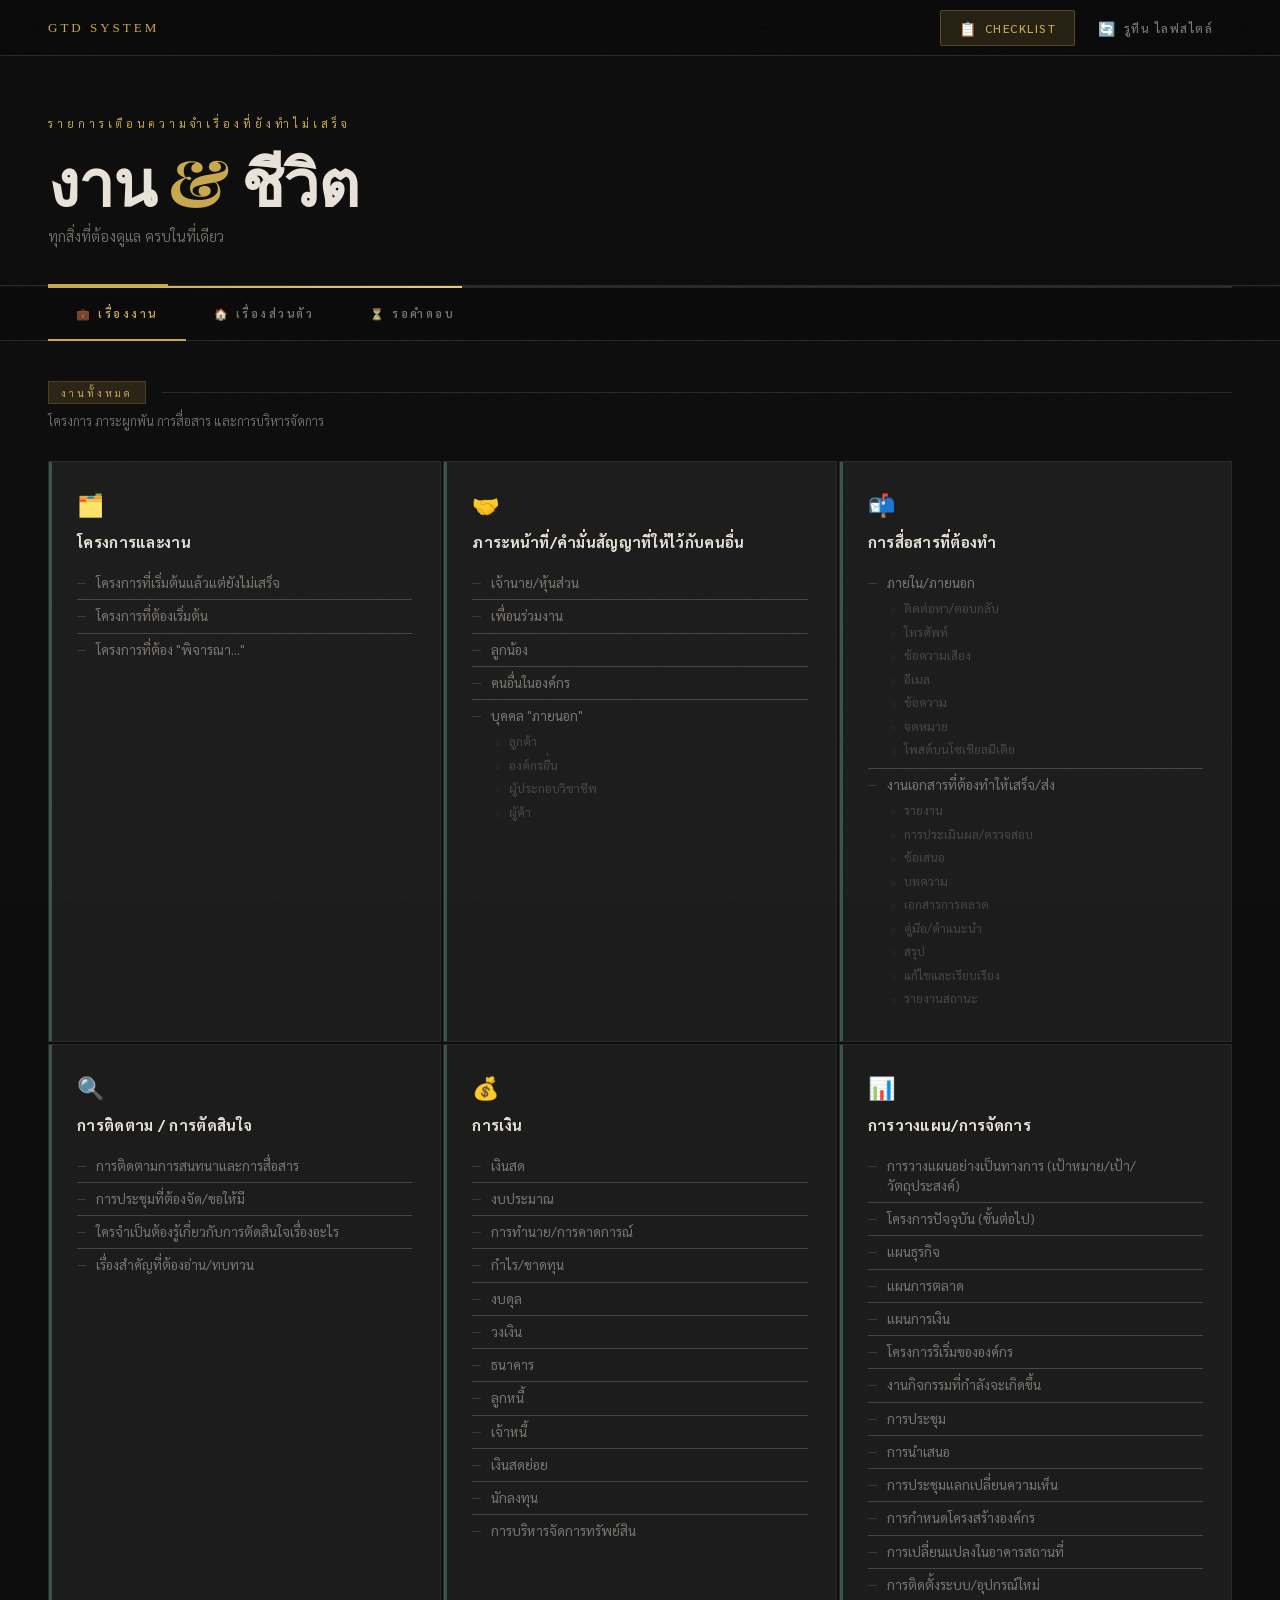
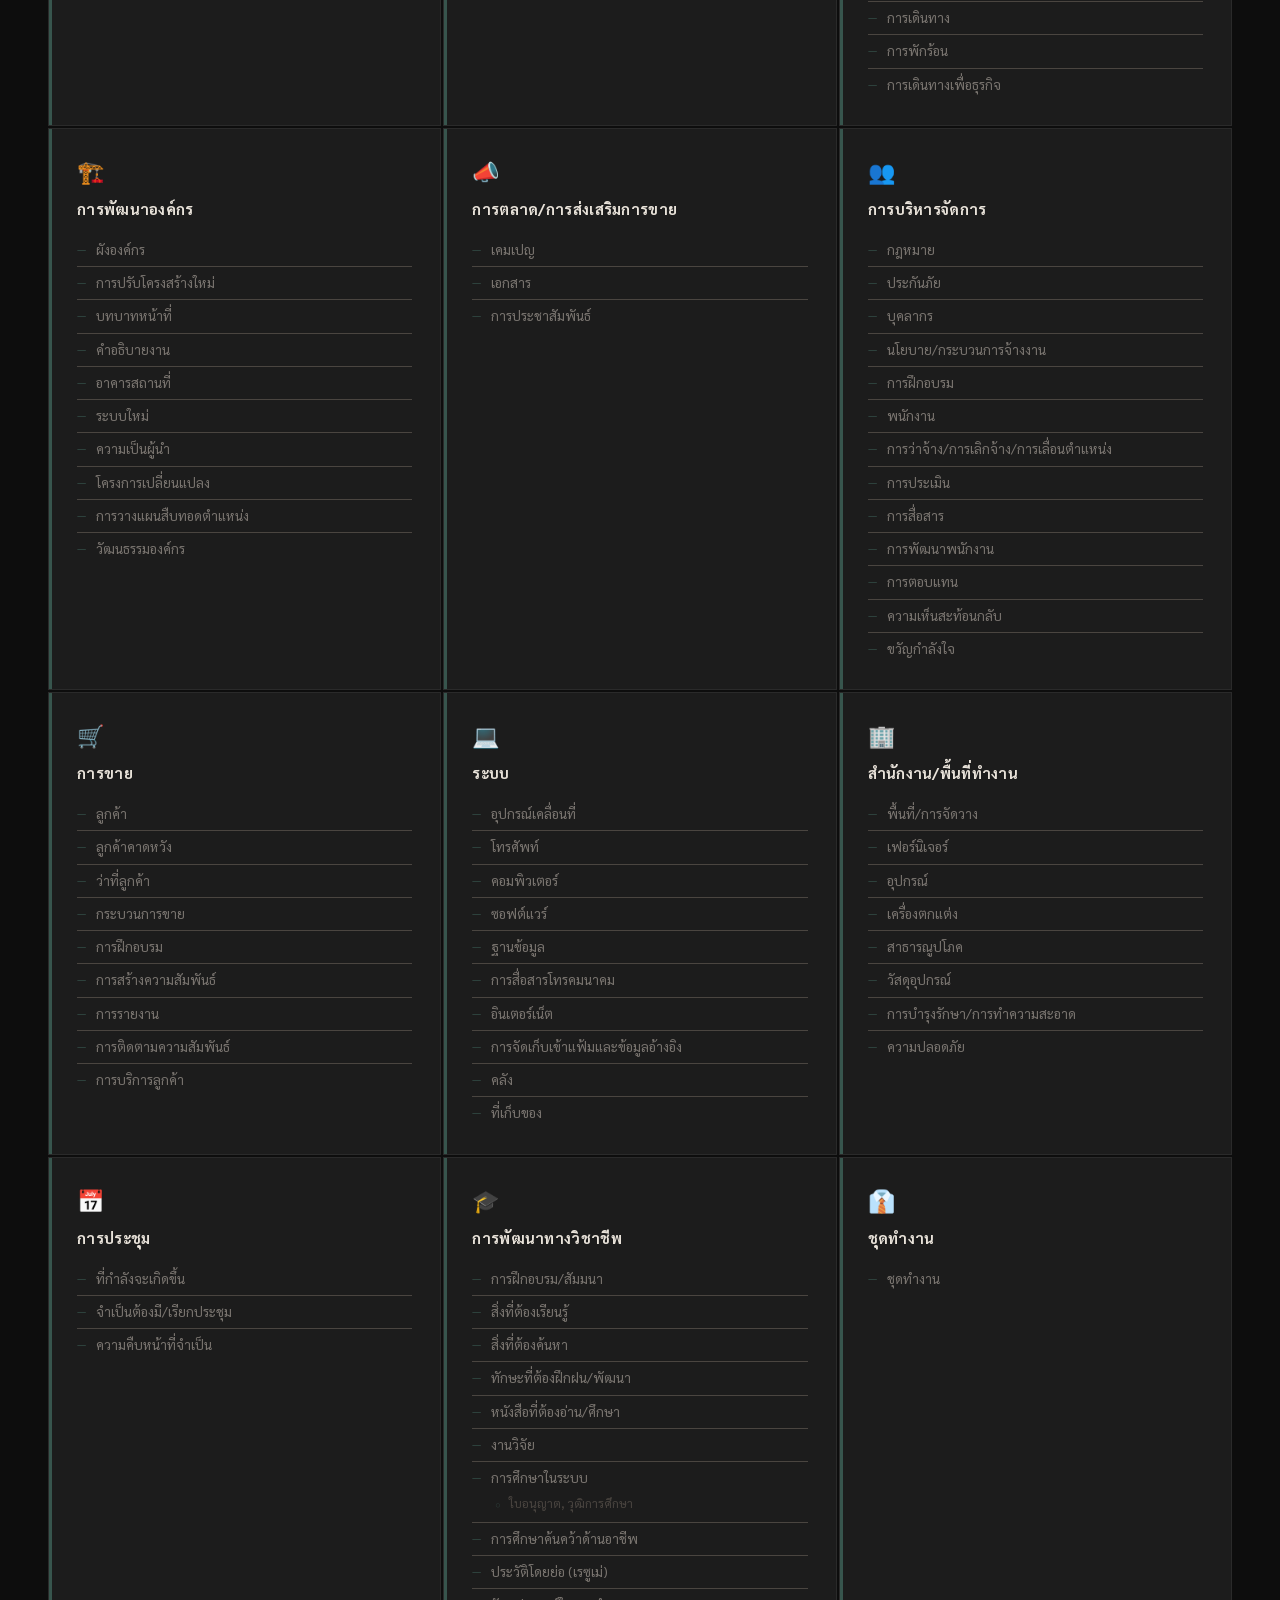
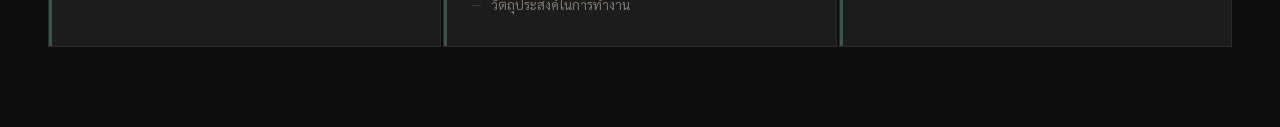
==== checklist.html @ 4be8e6c3 "Add files via upload" ====
<!DOCTYPE html>
<html lang="th">

<head>
  <meta charset="UTF-8">
  <meta name="viewport" content="width=device-width, initial-scale=1.0">
  <title>รายการตรวจสอบ — งาน & ชีวิต</title>
  <link
    href="https://fonts.googleapis.com/css2?family=Sarabun:wght@300;400;600;700&family=Playfair+Display:wght@700;900&display=swap"
    rel="stylesheet">
  <style>
    :root {
      --bg: #0d0d0d;
      --surface: #161616;
      --card: #1c1c1c;
      --border: #2a2a2a;
      --gold: #c9a84c;
      --gold-light: #e8c97e;
      --gold-dim: rgba(201, 168, 76, 0.15);
      --text: #e8e2d9;
      --text-muted: #7a7570;
      --text-sub: #4a4540;
      --accent-work: #4a7c6f;
      --accent-personal: #7c4a6a;
    }

    * {
      margin: 0;
      padding: 0;
      box-sizing: border-box;
    }

    body {
      background: var(--bg);
      color: var(--text);
      font-family: 'Sarabun', sans-serif;
      min-height: 100vh;
      overflow-x: hidden;
    }

    body::before {
      content: '';
      position: fixed;
      inset: 0;
      background-image: url("data:image/svg+xml,%3Csvg viewBox='0 0 256 256' xmlns='http://www.w3.org/2000/svg'%3E%3Cfilter id='noise'%3E%3CfeTurbulence type='fractalNoise' baseFrequency='0.9' numOctaves='4' stitchTiles='stitch'/%3E%3C/filter%3E%3Crect width='100%25' height='100%25' filter='url(%23noise)' opacity='0.04'/%3E%3C/svg%3E");
      pointer-events: none;
      z-index: 1000;
      opacity: 0.5;
    }

    /* ─── NAV ─── */
.site-nav{
  position:sticky;top:0;z-index:200;
  background:rgba(10,10,10,0.92);
  backdrop-filter:blur(24px);
  border-bottom:1px solid var(--border);
  display:flex;align-items:center;
  padding:0 48px;
  height:56px;
}
.nav-brand{
  font-family:'Cinzel',serif;
  font-size:13px;letter-spacing:3px;
  color:var(--gold);text-decoration:none;
  flex:1;
}
.nav-links{display:flex;gap:4px;}
.nav-link{
  display:flex;align-items:center;gap:7px;
  padding:8px 18px;
  font-size:12px;letter-spacing:1.5px;text-transform:uppercase;
  color:var(--text-muted);text-decoration:none;
  border:1px solid transparent;
  transition:all .2s;border-radius:2px;
  font-weight:500;
}
.nav-link:hover{color:var(--text);border-color:var(--border);}
.nav-link.active{
  color:var(--gold);
  border-color:rgba(201,168,76,0.3);
  background:var(--gold-dim);
}
.nav-link .icon{font-size:14px;}


    header {
      padding: 60px 48px 40px;
      border-bottom: 1px solid var(--border);
      position: relative;
    }

    header::after {
      content: '';
      position: absolute;
      bottom: -1px;
      left: 48px;
      width: 120px;
      height: 2px;
      background: var(--gold);
    }

    .header-eyebrow {
      font-size: 11px;
      letter-spacing: 4px;
      text-transform: uppercase;
      color: var(--gold);
      margin-bottom: 16px;
    }

    h1 {
      font-family: 'Playfair Display', serif;
      font-size: clamp(36px, 5vw, 64px);
      font-weight: 900;
      line-height: 1.05;
      color: var(--text);
      letter-spacing: -1px;
    }

    h1 span {
      color: var(--gold);
    }

    .header-sub {
      margin-top: 12px;
      font-size: 15px;
      color: var(--text-muted);
      font-weight: 300;
    }

    .tabs{
  display:flex;
  padding:0 48px;
  border-bottom:1px solid var(--border);
  background:rgba(10,10,10,0.8);
  backdrop-filter:blur(16px);
  position:sticky;top:56px;z-index:100;
}
.tab{
  padding:18px 28px;
  font-size:11px;letter-spacing:2.5px;text-transform:uppercase;
  font-weight:600;color:var(--text-muted);
  cursor:pointer;border-bottom:2px solid transparent;
  margin-bottom:-1px;transition:all .2s;white-space:nowrap;
  display:flex;align-items:center;gap:8px;
}
.tab:hover{color:var(--text);}
.tab.active{color:var(--gold);border-bottom-color:var(--gold);}

    main {
      padding: 40px 48px 80px;
      max-width: 1400px;
    }

    .section-panel {
      display: none;
    }

    .section-panel.active {
      display: block;
    }

    .grid {
      display: grid;
      grid-template-columns: repeat(auto-fill, minmax(300px, 1fr));
      gap: 2px;
      margin-top: 32px;
    }

    .cat-card {
      background: var(--card);
      padding: 28px 28px 24px;
      border: 1px solid var(--border);
      position: relative;
      overflow: hidden;
      transition: border-color 0.2s, transform 0.15s;
      cursor: default;
      animation: fadeUp 0.4s ease both;
    }

    .cat-card::before {
      content: '';
      position: absolute;
      top: 0;
      left: 0;
      width: 3px;
      height: 100%;
      background: var(--card-accent, var(--gold));
      opacity: 0.6;
    }

    .cat-card:hover {
      border-color: var(--card-accent, var(--gold));
      transform: translateY(-2px);
      z-index: 2;
    }

    .cat-icon {
      font-size: 22px;
      margin-bottom: 14px;
      display: block;
    }

    .cat-title {
      font-size: 15px;
      font-weight: 700;
      color: var(--text);
      margin-bottom: 16px;
      letter-spacing: 0.3px;
    }

    .cat-items {
      list-style: none;
    }

    .cat-items>li {
      padding: 6px 0;
      font-size: 13.5px;
      color: var(--text-muted);
      border-bottom: 1px solid var(--text-sub);
      display: flex;
      align-items: flex-start;
      gap: 10px;
      transition: color 0.2s;
      line-height: 1.5;
      flex-wrap: wrap;
    }

    .cat-items>li:last-child {
      border-bottom: none;
    }

    .cat-items>li>.item-marker {
      content: '—';
      color: var(--card-accent, var(--gold));
      opacity: 0.5;
      flex-shrink: 0;
      margin-top: 2px;
      font-size: 11px;
    }

    .cat-items>li:hover {
      color: var(--text);
    }

    /* sub-list (o level) */
    .sub-list {
      list-style: none;
      width: 100%;
      padding-left: 4px;
      margin-top: 4px;
    }

    .sub-list li {
      padding: 3px 0;
      font-size: 12.5px;
      color: var(--text-sub);
      display: flex;
      align-items: flex-start;
      gap: 8px;
      border-bottom: none;
      line-height: 1.4;
    }

    .sub-list li::before {
      content: '○';
      font-size: 9px;
      color: var(--card-accent, var(--gold));
      opacity: 0.4;
      flex-shrink: 0;
      margin-top: 3px;
    }

    .sub-list li:hover {
      color: var(--text-muted);
    }

    .item-text {
      flex: 1;
    }

    .section-heading {
      display: flex;
      align-items: center;
      gap: 16px;
      margin-bottom: 8px;
    }

    .section-tag {
      font-size: 10px;
      letter-spacing: 3px;
      text-transform: uppercase;
      color: var(--gold);
      background: var(--gold-dim);
      padding: 4px 12px;
      border: 1px solid rgba(201, 168, 76, 0.2);
    }

    .section-line {
      flex: 1;
      height: 1px;
      background: var(--border);
    }

    .section-desc {
      font-size: 13px;
      color: var(--text-muted);
      margin-bottom: 4px;
      font-weight: 300;
    }

    .work .cat-card {
      --card-accent: var(--accent-work);
    }

    .personal .cat-card {
      --card-accent: var(--accent-personal);
    }

    .progress-bar {
      height: 2px;
      background: var(--border);
      margin: 0 48px;
    }

    .progress-fill {
      height: 100%;
      background: linear-gradient(90deg, var(--gold), var(--gold-light));
      width: 35%;
    }

    @keyframes fadeUp {
      from {
        opacity: 0;
        transform: translateY(16px);
      }

      to {
        opacity: 1;
        transform: translateY(0);
      }
    }

    .grid .cat-card:nth-child(1) {
      animation-delay: .02s
    }

    .grid .cat-card:nth-child(2) {
      animation-delay: .06s
    }

    .grid .cat-card:nth-child(3) {
      animation-delay: .10s
    }

    .grid .cat-card:nth-child(4) {
      animation-delay: .14s
    }

    .grid .cat-card:nth-child(5) {
      animation-delay: .18s
    }

    .grid .cat-card:nth-child(6) {
      animation-delay: .22s
    }

    .grid .cat-card:nth-child(7) {
      animation-delay: .26s
    }

    .grid .cat-card:nth-child(8) {
      animation-delay: .30s
    }

    .grid .cat-card:nth-child(9) {
      animation-delay: .34s
    }

    .grid .cat-card:nth-child(10) {
      animation-delay: .38s
    }

    .grid .cat-card:nth-child(11) {
      animation-delay: .42s
    }

    .grid .cat-card:nth-child(12) {
      animation-delay: .46s
    }

    .grid .cat-card:nth-child(13) {
      animation-delay: .50s
    }

    .grid .cat-card:nth-child(14) {
      animation-delay: .54s
    }

    .grid .cat-card:nth-child(15) {
      animation-delay: .58s
    }

    .grid .cat-card:nth-child(16) {
      animation-delay: .62s
    }

    .grid .cat-card:nth-child(17) {
      animation-delay: .66s
    }

    .grid .cat-card:nth-child(18) {
      animation-delay: .70s
    }

    @media (max-width: 640px) {

      header,
      main,
      .tabs {
        padding-left: 20px;
        padding-right: 20px;
      }

      .grid {
        grid-template-columns: 1fr;
      }

      header {
        padding-top: 36px;
      }

      .tab {
        padding: 16px 12px;
        font-size: 11px;
      }

      .progress-bar {
        margin: 0 20px;
      }
    }
  </style>
</head>

<body>

  <nav class="site-nav">
    <a class="nav-brand" href="checklist.html">GTD SYSTEM</a>
    <div class="nav-links">
      <a class="nav-link active" href="checklist.html">
        <span class="icon">📋</span>
        <span>Checklist</span>
      </a>
      <a class="nav-link" href="routine.html">
        <span class="icon">🔄</span>
        <span>รูทีน ไลฟสไตล์</span>
      </a>
    </div>
  </nav>

  <header>
    <div class="header-eyebrow">รายการเตือนความจำเรื่องที่ยังทำไม่เสร็จ</div>
    <h1>งาน <span>&</span> ชีวิต</h1>
    <p class="header-sub">ทุกสิ่งที่ต้องดูแล ครบในที่เดียว</p>
  </header>

  <div class="progress-bar">
    <div class="progress-fill"></div>
  </div>

  <nav class="tabs">
    <div class="tab active" onclick="switchTab('work', this)">💼 เรื่องงาน</div>
    <div class="tab" onclick="switchTab('personal', this)">🏠 เรื่องส่วนตัว</div>
    <div class="tab" onclick="switchTab('waiting', this)">⏳ รอคำตอบ</div>
  </nav>

  <main>

    <!-- ===== WORK ===== -->
    <div id="work" class="section-panel active work">
      <div class="section-heading">
        <span class="section-tag">งานทั้งหมด</span>
        <div class="section-line"></div>
      </div>
      <p class="section-desc">โครงการ ภาระผูกพัน การสื่อสาร และการบริหารจัดการ</p>

      <div class="grid">

        <div class="cat-card">
          <span class="cat-icon">🗂️</span>
          <div class="cat-title">โครงการและงาน</div>
          <ul class="cat-items">
            <li><span class="item-marker">—</span><span class="item-text">โครงการที่เริ่มต้นแล้วแต่ยังไม่เสร็จ</span>
            </li>
            <li><span class="item-marker">—</span><span class="item-text">โครงการที่ต้องเริ่มต้น</span></li>
            <li><span class="item-marker">—</span><span class="item-text">โครงการที่ต้อง "พิจารณา..."</span></li>
          </ul>
        </div>

        <div class="cat-card">
          <span class="cat-icon">🤝</span>
          <div class="cat-title">ภาระหน้าที่/คำมั่นสัญญาที่ให้ไว้กับคนอื่น</div>
          <ul class="cat-items">
            <li><span class="item-marker">—</span><span class="item-text">เจ้านาย/หุ้นส่วน</span></li>
            <li><span class="item-marker">—</span><span class="item-text">เพื่อนร่วมงาน</span></li>
            <li><span class="item-marker">—</span><span class="item-text">ลูกน้อง</span></li>
            <li><span class="item-marker">—</span><span class="item-text">คนอื่นในองค์กร</span></li>
            <li>
              <span class="item-marker">—</span>
              <span class="item-text">
                บุคคล "ภายนอก"
                <ul class="sub-list">
                  <li>ลูกค้า</li>
                  <li>องค์กรอื่น</li>
                  <li>ผู้ประกอบวิชาชีพ</li>
                  <li>ผู้ค้า</li>
                </ul>
              </span>
            </li>
          </ul>
        </div>

        <div class="cat-card">
          <span class="cat-icon">📬</span>
          <div class="cat-title">การสื่อสารที่ต้องทำ</div>
          <ul class="cat-items">
            <li>
              <span class="item-marker">—</span>
              <span class="item-text">
                ภายใน/ภายนอก
                <ul class="sub-list">
                  <li>ติดต่อหา/ตอบกลับ</li>
                  <li>โทรศัพท์</li>
                  <li>ข้อความเสียง</li>
                  <li>อีเมล</li>
                  <li>ข้อความ</li>
                  <li>จดหมาย</li>
                  <li>โพสต์บนโซเชียลมีเดีย</li>
                </ul>
              </span>
            </li>
            <li>
              <span class="item-marker">—</span>
              <span class="item-text">
                งานเอกสารที่ต้องทำให้เสร็จ/ส่ง
                <ul class="sub-list">
                  <li>รายงาน</li>
                  <li>การประเมินผล/ตรวจสอบ</li>
                  <li>ข้อเสนอ</li>
                  <li>บทความ</li>
                  <li>เอกสารการตลาด</li>
                  <li>คู่มือ/คำแนะนำ</li>
                  <li>สรุป</li>
                  <li>แก้ไขและเรียบเรียง</li>
                  <li>รายงานสถานะ</li>
                </ul>
              </span>
            </li>
          </ul>
        </div>

        <div class="cat-card">
          <span class="cat-icon">🔍</span>
          <div class="cat-title">การติดตาม / การตัดสินใจ</div>
          <ul class="cat-items">
            <li><span class="item-marker">—</span><span class="item-text">การติดตามการสนทนาและการสื่อสาร</span></li>
            <li><span class="item-marker">—</span><span class="item-text">การประชุมที่ต้องจัด/ขอให้มี</span></li>
            <li><span class="item-marker">—</span><span
                class="item-text">ใครจำเป็นต้องรู้เกี่ยวกับการตัดสินใจเรื่องอะไร</span></li>
            <li><span class="item-marker">—</span><span class="item-text">เรื่องสำคัญที่ต้องอ่าน/ทบทวน</span></li>
          </ul>
        </div>

        <div class="cat-card">
          <span class="cat-icon">💰</span>
          <div class="cat-title">การเงิน</div>
          <ul class="cat-items">
            <li><span class="item-marker">—</span><span class="item-text">เงินสด</span></li>
            <li><span class="item-marker">—</span><span class="item-text">งบประมาณ</span></li>
            <li><span class="item-marker">—</span><span class="item-text">การทำนาย/การคาดการณ์</span></li>
            <li><span class="item-marker">—</span><span class="item-text">กำไร/ขาดทุน</span></li>
            <li><span class="item-marker">—</span><span class="item-text">งบดุล</span></li>
            <li><span class="item-marker">—</span><span class="item-text">วงเงิน</span></li>
            <li><span class="item-marker">—</span><span class="item-text">ธนาคาร</span></li>
            <li><span class="item-marker">—</span><span class="item-text">ลูกหนี้</span></li>
            <li><span class="item-marker">—</span><span class="item-text">เจ้าหนี้</span></li>
            <li><span class="item-marker">—</span><span class="item-text">เงินสดย่อย</span></li>
            <li><span class="item-marker">—</span><span class="item-text">นักลงทุน</span></li>
            <li><span class="item-marker">—</span><span class="item-text">การบริหารจัดการทรัพย์สิน</span></li>
          </ul>
        </div>

        <div class="cat-card">
          <span class="cat-icon">📊</span>
          <div class="cat-title">การวางแผน/การจัดการ</div>
          <ul class="cat-items">
            <li><span class="item-marker">—</span><span class="item-text">การวางแผนอย่างเป็นทางการ
                (เป้าหมาย/เป้า/วัตถุประสงค์)</span></li>
            <li><span class="item-marker">—</span><span class="item-text">โครงการปัจจุบัน (ขั้นต่อไป)</span></li>
            <li><span class="item-marker">—</span><span class="item-text">แผนธุรกิจ</span></li>
            <li><span class="item-marker">—</span><span class="item-text">แผนการตลาด</span></li>
            <li><span class="item-marker">—</span><span class="item-text">แผนการเงิน</span></li>
            <li><span class="item-marker">—</span><span class="item-text">โครงการริเริ่มขององค์กร</span></li>
            <li><span class="item-marker">—</span><span class="item-text">งานกิจกรรมที่กำลังจะเกิดขึ้น</span></li>
            <li><span class="item-marker">—</span><span class="item-text">การประชุม</span></li>
            <li><span class="item-marker">—</span><span class="item-text">การนำเสนอ</span></li>
            <li><span class="item-marker">—</span><span class="item-text">การประชุมแลกเปลี่ยนความเห็น</span></li>
            <li><span class="item-marker">—</span><span class="item-text">การกำหนดโครงสร้างองค์กร</span></li>
            <li><span class="item-marker">—</span><span class="item-text">การเปลี่ยนแปลงในอาคารสถานที่</span></li>
            <li><span class="item-marker">—</span><span class="item-text">การติดตั้งระบบ/อุปกรณ์ใหม่</span></li>
            <li><span class="item-marker">—</span><span class="item-text">การเดินทาง</span></li>
            <li><span class="item-marker">—</span><span class="item-text">การพักร้อน</span></li>
            <li><span class="item-marker">—</span><span class="item-text">การเดินทางเพื่อธุรกิจ</span></li>
          </ul>
        </div>

        <div class="cat-card">
          <span class="cat-icon">🏗️</span>
          <div class="cat-title">การพัฒนาองค์กร</div>
          <ul class="cat-items">
            <li><span class="item-marker">—</span><span class="item-text">ผังองค์กร</span></li>
            <li><span class="item-marker">—</span><span class="item-text">การปรับโครงสร้างใหม่</span></li>
            <li><span class="item-marker">—</span><span class="item-text">บทบาทหน้าที่</span></li>
            <li><span class="item-marker">—</span><span class="item-text">คำอธิบายงาน</span></li>
            <li><span class="item-marker">—</span><span class="item-text">อาคารสถานที่</span></li>
            <li><span class="item-marker">—</span><span class="item-text">ระบบใหม่</span></li>
            <li><span class="item-marker">—</span><span class="item-text">ความเป็นผู้นำ</span></li>
            <li><span class="item-marker">—</span><span class="item-text">โครงการเปลี่ยนแปลง</span></li>
            <li><span class="item-marker">—</span><span class="item-text">การวางแผนสืบทอดตำแหน่ง</span></li>
            <li><span class="item-marker">—</span><span class="item-text">วัฒนธรรมองค์กร</span></li>
          </ul>
        </div>

        <div class="cat-card">
          <span class="cat-icon">📣</span>
          <div class="cat-title">การตลาด/การส่งเสริมการขาย</div>
          <ul class="cat-items">
            <li><span class="item-marker">—</span><span class="item-text">เคมเปญ</span></li>
            <li><span class="item-marker">—</span><span class="item-text">เอกสาร</span></li>
            <li><span class="item-marker">—</span><span class="item-text">การประชาสัมพันธ์</span></li>
          </ul>
        </div>

        <div class="cat-card">
          <span class="cat-icon">👥</span>
          <div class="cat-title">การบริหารจัดการ</div>
          <ul class="cat-items">
            <li><span class="item-marker">—</span><span class="item-text">กฎหมาย</span></li>
            <li><span class="item-marker">—</span><span class="item-text">ประกันภัย</span></li>
            <li><span class="item-marker">—</span><span class="item-text">บุคลากร</span></li>
            <li><span class="item-marker">—</span><span class="item-text">นโยบาย/กระบวนการจ้างงาน</span></li>
            <li><span class="item-marker">—</span><span class="item-text">การฝึกอบรม</span></li>
            <li><span class="item-marker">—</span><span class="item-text">พนักงาน</span></li>
            <li><span class="item-marker">—</span><span class="item-text">การว่าจ้าง/การเลิกจ้าง/การเลื่อนตำแหน่ง</span>
            </li>
            <li><span class="item-marker">—</span><span class="item-text">การประเมิน</span></li>
            <li><span class="item-marker">—</span><span class="item-text">การสื่อสาร</span></li>
            <li><span class="item-marker">—</span><span class="item-text">การพัฒนาพนักงาน</span></li>
            <li><span class="item-marker">—</span><span class="item-text">การตอบแทน</span></li>
            <li><span class="item-marker">—</span><span class="item-text">ความเห็นสะท้อนกลับ</span></li>
            <li><span class="item-marker">—</span><span class="item-text">ขวัญกำลังใจ</span></li>
          </ul>
        </div>

        <div class="cat-card">
          <span class="cat-icon">🛒</span>
          <div class="cat-title">การขาย</div>
          <ul class="cat-items">
            <li><span class="item-marker">—</span><span class="item-text">ลูกค้า</span></li>
            <li><span class="item-marker">—</span><span class="item-text">ลูกค้าคาดหวัง</span></li>
            <li><span class="item-marker">—</span><span class="item-text">ว่าที่ลูกค้า</span></li>
            <li><span class="item-marker">—</span><span class="item-text">กระบวนการขาย</span></li>
            <li><span class="item-marker">—</span><span class="item-text">การฝึกอบรม</span></li>
            <li><span class="item-marker">—</span><span class="item-text">การสร้างความสัมพันธ์</span></li>
            <li><span class="item-marker">—</span><span class="item-text">การรายงาน</span></li>
            <li><span class="item-marker">—</span><span class="item-text">การติดตามความสัมพันธ์</span></li>
            <li><span class="item-marker">—</span><span class="item-text">การบริการลูกค้า</span></li>
          </ul>
        </div>

        <div class="cat-card">
          <span class="cat-icon">💻</span>
          <div class="cat-title">ระบบ</div>
          <ul class="cat-items">
            <li><span class="item-marker">—</span><span class="item-text">อุปกรณ์เคลื่อนที่</span></li>
            <li><span class="item-marker">—</span><span class="item-text">โทรศัพท์</span></li>
            <li><span class="item-marker">—</span><span class="item-text">คอมพิวเตอร์</span></li>
            <li><span class="item-marker">—</span><span class="item-text">ซอฟต์แวร์</span></li>
            <li><span class="item-marker">—</span><span class="item-text">ฐานข้อมูล</span></li>
            <li><span class="item-marker">—</span><span class="item-text">การสื่อสารโทรคมนาคม</span></li>
            <li><span class="item-marker">—</span><span class="item-text">อินเตอร์เน็ต</span></li>
            <li><span class="item-marker">—</span><span class="item-text">การจัดเก็บเข้าแฟ้มและข้อมูลอ้างอิง</span></li>
            <li><span class="item-marker">—</span><span class="item-text">คลัง</span></li>
            <li><span class="item-marker">—</span><span class="item-text">ที่เก็บของ</span></li>
          </ul>
        </div>

        <div class="cat-card">
          <span class="cat-icon">🏢</span>
          <div class="cat-title">สำนักงาน/พื้นที่ทำงาน</div>
          <ul class="cat-items">
            <li><span class="item-marker">—</span><span class="item-text">พื้นที่/การจัดวาง</span></li>
            <li><span class="item-marker">—</span><span class="item-text">เฟอร์นิเจอร์</span></li>
            <li><span class="item-marker">—</span><span class="item-text">อุปกรณ์</span></li>
            <li><span class="item-marker">—</span><span class="item-text">เครื่องตกแต่ง</span></li>
            <li><span class="item-marker">—</span><span class="item-text">สาธารณูปโภค</span></li>
            <li><span class="item-marker">—</span><span class="item-text">วัสดุอุปกรณ์</span></li>
            <li><span class="item-marker">—</span><span class="item-text">การบำรุงรักษา/การทำความสะอาด</span></li>
            <li><span class="item-marker">—</span><span class="item-text">ความปลอดภัย</span></li>
          </ul>
        </div>

        <div class="cat-card">
          <span class="cat-icon">📅</span>
          <div class="cat-title">การประชุม</div>
          <ul class="cat-items">
            <li><span class="item-marker">—</span><span class="item-text">ที่กำลังจะเกิดขึ้น</span></li>
            <li><span class="item-marker">—</span><span class="item-text">จำเป็นต้องมี/เรียกประชุม</span></li>
            <li><span class="item-marker">—</span><span class="item-text">ความคืบหน้าที่จำเป็น</span></li>
          </ul>
        </div>

        <div class="cat-card">
          <span class="cat-icon">🎓</span>
          <div class="cat-title">การพัฒนาทางวิชาชีพ</div>
          <ul class="cat-items">
            <li><span class="item-marker">—</span><span class="item-text">การฝึกอบรม/สัมมนา</span></li>
            <li><span class="item-marker">—</span><span class="item-text">สิ่งที่ต้องเรียนรู้</span></li>
            <li><span class="item-marker">—</span><span class="item-text">สิ่งที่ต้องค้นหา</span></li>
            <li><span class="item-marker">—</span><span class="item-text">ทักษะที่ต้องฝึกฝน/พัฒนา</span></li>
            <li><span class="item-marker">—</span><span class="item-text">หนังสือที่ต้องอ่าน/ศึกษา</span></li>
            <li><span class="item-marker">—</span><span class="item-text">งานวิจัย</span></li>
            <li>
              <span class="item-marker">—</span>
              <span class="item-text">
                การศึกษาในระบบ
                <ul class="sub-list">
                  <li>ใบอนุญาต, วุฒิการศึกษา</li>
                </ul>
              </span>
            </li>
            <li><span class="item-marker">—</span><span class="item-text">การศึกษาค้นคว้าด้านอาชีพ</span></li>
            <li><span class="item-marker">—</span><span class="item-text">ประวัติโดยย่อ (เรซูเม่)</span></li>
            <li><span class="item-marker">—</span><span class="item-text">วัตถุประสงค์ในการทำงาน</span></li>
          </ul>
        </div>

        <div class="cat-card">
          <span class="cat-icon">👔</span>
          <div class="cat-title">ชุดทำงาน</div>
          <ul class="cat-items">
            <li><span class="item-marker">—</span><span class="item-text">ชุดทำงาน</span></li>
          </ul>
        </div>

      </div>
    </div>

    <!-- ===== PERSONAL ===== -->
    <div id="personal" class="section-panel personal">
      <div class="section-heading">
        <span class="section-tag"
          style="color: var(--accent-personal); background: rgba(124,74,106,0.15); border-color: rgba(124,74,106,0.2);">ชีวิตส่วนตัว</span>
        <div class="section-line"></div>
      </div>
      <p class="section-desc">โครงการส่วนตัว ครอบครัว และภาระผูกพันในชีวิต</p>

      <div class="grid">

        <div class="cat-card">
          <span class="cat-icon">🏠</span>
          <div class="cat-title">โครงการส่วนตัว</div>
          <ul class="cat-items">
            <li><span class="item-marker">—</span><span class="item-text">โครงการที่เริ่มแล้วแต่ยังไม่เสร็จ</span></li>
            <li><span class="item-marker">—</span><span class="item-text">โครงการที่ต้องเริ่ม</span></li>
          </ul>
        </div>

        <div class="cat-card">
          <span class="cat-icon">🌍</span>
          <div class="cat-title">โครงการขององค์กรอื่น</div>
          <ul class="cat-items">
            <li><span class="item-marker">—</span><span class="item-text">การบริการ</span></li>
            <li><span class="item-marker">—</span><span class="item-text">ชุมชน</span></li>
            <li><span class="item-marker">—</span><span class="item-text">อาสาสมัคร</span></li>
            <li><span class="item-marker">—</span><span class="item-text">องค์กรทางจิตวิญญาณ</span></li>
          </ul>
        </div>

        <div class="cat-card">
          <span class="cat-icon">💑</span>
          <div class="cat-title">ภาระหน้าที่/คำมั่นสัญญาที่ให้ไว้กับคนอื่น</div>
          <ul class="cat-items">
            <li><span class="item-marker">—</span><span class="item-text">คู่รัก/คู่สมรส</span></li>
            <li><span class="item-marker">—</span><span class="item-text">ลูก</span></li>
            <li><span class="item-marker">—</span><span class="item-text">พ่อแม่</span></li>
            <li><span class="item-marker">—</span><span class="item-text">ครอบครัว</span></li>
            <li><span class="item-marker">—</span><span class="item-text">เพื่อน</span></li>
            <li><span class="item-marker">—</span><span class="item-text">ผู้ประกอบวิชาชีพ</span></li>
            <li><span class="item-marker">—</span><span class="item-text">ของที่ต้องคืน</span></li>
            <li><span class="item-marker">—</span><span class="item-text">หนี้สิน</span></li>
          </ul>
        </div>

        <div class="cat-card">
          <span class="cat-icon">📬</span>
          <div class="cat-title">การสื่อสารที่ต้องทำ/ได้รับ</div>
          <ul class="cat-items">
            <li><span class="item-marker">—</span><span class="item-text">โทรศัพท์</span></li>
            <li><span class="item-marker">—</span><span class="item-text">อีเมล</span></li>
            <li><span class="item-marker">—</span><span class="item-text">การ์ดและจดหมาย</span></li>
            <li><span class="item-marker">—</span><span class="item-text">คำขอบคุณ</span></li>
            <li><span class="item-marker">—</span><span class="item-text">ข้อความ</span></li>
            <li><span class="item-marker">—</span><span class="item-text">โพสต์ทางโซเชียลมีเดีย</span></li>
          </ul>
        </div>

        <div class="cat-card">
          <span class="cat-icon">🎉</span>
          <div class="cat-title">วันสำคัญที่กำลังจะมาถึง</div>
          <ul class="cat-items">
            <li><span class="item-marker">—</span><span class="item-text">วันเกิด</span></li>
            <li><span class="item-marker">—</span><span class="item-text">วันครบรอบ</span></li>
            <li><span class="item-marker">—</span><span class="item-text">วันแต่งงาน</span></li>
            <li><span class="item-marker">—</span><span class="item-text">วันจบการศึกษา</span></li>
            <li><span class="item-marker">—</span><span class="item-text">งานเลี้ยงรับรอง</span></li>
            <li><span class="item-marker">—</span><span class="item-text">กิจกรรมนอกสถานที่</span></li>
            <li><span class="item-marker">—</span><span class="item-text">วันหยุดเทศกาล</span></li>
            <li><span class="item-marker">—</span><span class="item-text">วันหยุดพักร้อน</span></li>
            <li><span class="item-marker">—</span><span class="item-text">การเดินทาง</span></li>
            <li><span class="item-marker">—</span><span class="item-text">มื้อค่ำ</span></li>
            <li><span class="item-marker">—</span><span class="item-text">งานเลี้ยงสังสรรค์</span></li>
            <li><span class="item-marker">—</span><span class="item-text">วันสำคัญทางวัฒนธรรม</span></li>
            <li><span class="item-marker">—</span><span class="item-text">วันแข่งกีฬา</span></li>
          </ul>
        </div>

        <div class="cat-card">
          <span class="cat-icon">🖥️</span>
          <div class="cat-title">การบริหารจัดการ</div>
          <ul class="cat-items">
            <li><span class="item-marker">—</span><span class="item-text">วัสดุอุปกรณ์สำหรับการทำงานที่บ้าน</span></li>
            <li><span class="item-marker">—</span><span class="item-text">อุปกรณ์เครื่องใช้</span></li>
            <li><span class="item-marker">—</span><span class="item-text">โทรศัพท์</span></li>
            <li><span class="item-marker">—</span><span class="item-text">อุปกรณ์เคลื่อนที่</span></li>
            <li><span class="item-marker">—</span><span class="item-text">เสียง/วิดีโอ</span></li>
            <li><span class="item-marker">—</span><span class="item-text">ข้อความเสียง</span></li>
            <li><span class="item-marker">—</span><span class="item-text">คอมพิวเตอร์</span></li>
            <li><span class="item-marker">—</span><span class="item-text">ซอฟต์แวร์</span></li>
            <li><span class="item-marker">—</span><span class="item-text">อินเทอร์เน็ต</span></li>
            <li><span class="item-marker">—</span><span class="item-text">การจัดเก็บเข้าแฟ้มและบันทึก</span></li>
            <li><span class="item-marker">—</span><span class="item-text">การจัดเก็บ/สำรองข้อมูล</span></li>
          </ul>
        </div>

        <div class="cat-card">
          <span class="cat-icon">🎯</span>
          <div class="cat-title">กิจกรรมยามว่าง</div>
          <ul class="cat-items">
            <li><span class="item-marker">—</span><span class="item-text">หนังสือ</span></li>
            <li><span class="item-marker">—</span><span class="item-text">เพลง</span></li>
            <li><span class="item-marker">—</span><span class="item-text">วิดีโอ</span></li>
            <li><span class="item-marker">—</span><span class="item-text">การเดินทาง</span></li>
            <li><span class="item-marker">—</span><span class="item-text">ที่ที่อยากไป</span></li>
            <li><span class="item-marker">—</span><span class="item-text">คนที่อยากไปเยี่ยม</span></li>
            <li><span class="item-marker">—</span><span class="item-text">การเข้าเว็บ</span></li>
            <li><span class="item-marker">—</span><span class="item-text">การถ่ายภาพ</span></li>
            <li><span class="item-marker">—</span><span class="item-text">อุปกรณ์กีฬา</span></li>
            <li><span class="item-marker">—</span><span class="item-text">งานอดิเรก</span></li>
            <li><span class="item-marker">—</span><span class="item-text">ทำอาหาร</span></li>
            <li><span class="item-marker">—</span><span class="item-text">กิจกรรมนันทนาการ</span></li>
          </ul>
        </div>

        <div class="cat-card">
          <span class="cat-icon">💳</span>
          <div class="cat-title">การเงิน</div>
          <ul class="cat-items">
            <li><span class="item-marker">—</span><span class="item-text">บิล</span></li>
            <li><span class="item-marker">—</span><span class="item-text">ธนาคาร</span></li>
            <li><span class="item-marker">—</span><span class="item-text">การลงทุน</span></li>
            <li><span class="item-marker">—</span><span class="item-text">เงินกู้</span></li>
            <li><span class="item-marker">—</span><span class="item-text">ภาษี</span></li>
            <li><span class="item-marker">—</span><span class="item-text">งบประมาณ</span></li>
            <li><span class="item-marker">—</span><span class="item-text">ประกันภัย</span></li>
            <li><span class="item-marker">—</span><span class="item-text">การจำนอง</span></li>
            <li><span class="item-marker">—</span><span class="item-text">การทำบัญชี</span></li>
            <li><span class="item-marker">—</span><span class="item-text">นักบัญชี</span></li>
          </ul>
        </div>

        <div class="cat-card">
          <span class="cat-icon">🐾</span>
          <div class="cat-title">สัตว์เลี้ยง</div>
          <ul class="cat-items">
            <li><span class="item-marker">—</span><span class="item-text">สุขภาพ</span></li>
            <li><span class="item-marker">—</span><span class="item-text">การฝึกฝน</span></li>
            <li><span class="item-marker">—</span><span class="item-text">ข้าวของเครื่องใช้</span></li>
          </ul>
        </div>

        <div class="cat-card">
          <span class="cat-icon">⚖️</span>
          <div class="cat-title">กฎหมาย</div>
          <ul class="cat-items">
            <li><span class="item-marker">—</span><span class="item-text">พินัยกรรม</span></li>
            <li><span class="item-marker">—</span><span class="item-text">กองทุน</span></li>
            <li><span class="item-marker">—</span><span class="item-text">หลักทรัพย์</span></li>
            <li><span class="item-marker">—</span><span class="item-text">กฎหมาย</span></li>
          </ul>
        </div>

        <div class="cat-card">
          <span class="cat-icon">👨‍👩‍👧‍👦</span>
          <div class="cat-title">โครงการ/กิจกรรมของครอบครัว</div>
          <ul class="cat-items">
            <li><span class="item-marker">—</span><span class="item-text">คู่รัก/คู่สมรส</span></li>
            <li><span class="item-marker">—</span><span class="item-text">ลูก</span></li>
            <li><span class="item-marker">—</span><span class="item-text">พ่อแม่</span></li>
            <li><span class="item-marker">—</span><span class="item-text">ญาติ</span></li>
          </ul>
        </div>

        <div class="cat-card">
          <span class="cat-icon">🏡</span>
          <div class="cat-title">บ้าน/ครัวเรือน</div>
          <ul class="cat-items">
            <li><span class="item-marker">—</span><span class="item-text">อสังหาริมทรัพย์</span></li>
            <li><span class="item-marker">—</span><span class="item-text">การซ่อมแซม</span></li>
            <li><span class="item-marker">—</span><span class="item-text">การก่อสร้าง</span></li>
            <li><span class="item-marker">—</span><span class="item-text">การปรับปรุงใหม่</span></li>
            <li><span class="item-marker">—</span><span class="item-text">เจ้าของบ้าน</span></li>
            <li><span class="item-marker">—</span><span class="item-text">เครื่องทำความร้อนและเครื่องปรับอากาศ</span>
            </li>
            <li><span class="item-marker">—</span><span class="item-text">ระบบประปา</span></li>
            <li><span class="item-marker">—</span><span class="item-text">สาธารณูปโภค</span></li>
            <li><span class="item-marker">—</span><span class="item-text">หลังคา</span></li>
            <li><span class="item-marker">—</span><span class="item-text">การจัดวางภูมิทัศน์</span></li>
            <li><span class="item-marker">—</span><span class="item-text">ทางเข้าบ้าน</span></li>
            <li><span class="item-marker">—</span><span class="item-text">โรงรถ</span></li>
            <li><span class="item-marker">—</span><span class="item-text">กำแพง</span></li>
            <li><span class="item-marker">—</span><span class="item-text">เพดาน</span></li>
            <li><span class="item-marker">—</span><span class="item-text">การตกแต่ง</span></li>
            <li><span class="item-marker">—</span><span class="item-text">เฟอร์นิเจอร์</span></li>
            <li><span class="item-marker">—</span><span class="item-text">เครื่องใช้ไฟฟ้า</span></li>
            <li><span class="item-marker">—</span><span class="item-text">แสงสว่างและสายไฟ</span></li>
            <li><span class="item-marker">—</span><span class="item-text">เครื่องใช้/อุปกรณ์ครัว</span></li>
            <li><span class="item-marker">—</span><span class="item-text">ห้องซักล้าง</span></li>
            <li><span class="item-marker">—</span><span class="item-text">เก็บกวาด จัดหมวดหมู่ ทำความสะอาด</span></li>
            <li><span class="item-marker">—</span><span class="item-text">ห้องเก็บของ</span></li>
            <li><span class="item-marker">—</span><span class="item-text">ผู้ให้บริการ</span></li>
          </ul>
        </div>

        <div class="cat-card">
          <span class="cat-icon">❤️</span>
          <div class="cat-title">สุขภาพ</div>
          <ul class="cat-items">
            <li><span class="item-marker">—</span><span class="item-text">แพทย์</span></li>
            <li><span class="item-marker">—</span><span class="item-text">ทันตแพทย์</span></li>
            <li><span class="item-marker">—</span><span class="item-text">จักษุแพทย์</span></li>
            <li><span class="item-marker">—</span><span class="item-text">ผู้เชี่ยวชาญการดูแลสุขภาพ</span></li>
            <li><span class="item-marker">—</span><span class="item-text">การตรวจสุขภาพ</span></li>
            <li><span class="item-marker">—</span><span class="item-text">การควบคุมอาหาร</span></li>
            <li><span class="item-marker">—</span><span class="item-text">อาหาร</span></li>
            <li><span class="item-marker">—</span><span class="item-text">การออกกำลังกาย</span></li>
          </ul>
        </div>

        <div class="cat-card">
          <span class="cat-icon">🌱</span>
          <div class="cat-title">การพัฒนาตัวเอง</div>
          <ul class="cat-items">
            <li><span class="item-marker">—</span><span class="item-text">หลักสูตร</span></li>
            <li><span class="item-marker">—</span><span class="item-text">สัมมนา</span></li>
            <li><span class="item-marker">—</span><span class="item-text">การศึกษา</span></li>
            <li><span class="item-marker">—</span><span class="item-text">โค้ช/ที่ปรึกษา</span></li>
            <li><span class="item-marker">—</span><span class="item-text">อาชีพ</span></li>
            <li><span class="item-marker">—</span><span class="item-text">การแสดงออกอย่างสร้างสรรค์</span></li>
          </ul>
        </div>

        <div class="cat-card">
          <span class="cat-icon">🚗</span>
          <div class="cat-title">การขนส่งเดินทาง</div>
          <ul class="cat-items">
            <li><span class="item-marker">—</span><span class="item-text">รถยนต์</span></li>
            <li><span class="item-marker">—</span><span class="item-text">จักรยาน</span></li>
            <li><span class="item-marker">—</span><span class="item-text">การบำรุงรักษา</span></li>
            <li><span class="item-marker">—</span><span class="item-text">การซ่อมแซม</span></li>
            <li><span class="item-marker">—</span><span class="item-text">การเดินทาง</span></li>
          </ul>
        </div>

        <div class="cat-card">
          <span class="cat-icon">👗</span>
          <div class="cat-title">เสื้อผ้า</div>
          <ul class="cat-items">
            <li><span class="item-marker">—</span><span class="item-text">ใส่ทำงาน</span></li>
            <li><span class="item-marker">—</span><span class="item-text">ไปรเวท</span></li>
            <li><span class="item-marker">—</span><span class="item-text">ทางการ</span></li>
            <li><span class="item-marker">—</span><span class="item-text">กีฬา</span></li>
            <li><span class="item-marker">—</span><span class="item-text">เครื่องประดับ</span></li>
            <li><span class="item-marker">—</span><span class="item-text">กระเป๋าเดินทาง</span></li>
            <li><span class="item-marker">—</span><span class="item-text">การซ่อมแซม</span></li>
            <li><span class="item-marker">—</span><span class="item-text">การตัด</span></li>
          </ul>
        </div>

        <div class="cat-card">
          <span class="cat-icon">🛍️</span>
          <div class="cat-title">ธุระ</div>
          <ul class="cat-items">
            <li><span class="item-marker">—</span><span class="item-text">ซื้อของ</span></li>
            <li><span class="item-marker">—</span><span class="item-text">ห้างสรรพสินค้า</span></li>
            <li><span class="item-marker">—</span><span class="item-text">ร้านขายอุปกรณ์</span></li>
            <li><span class="item-marker">—</span><span class="item-text">ร้านขายของชำ</span></li>
            <li><span class="item-marker">—</span><span class="item-text">ของขวัญ</span></li>
            <li><span class="item-marker">—</span><span class="item-text">ร้านขายยา</span></li>
            <li><span class="item-marker">—</span><span class="item-text">ธนาคาร</span></li>
            <li><span class="item-marker">—</span><span class="item-text">ร้านซักรีด</span></li>
            <li><span class="item-marker">—</span><span class="item-text">การซ่อมแซม</span></li>
          </ul>
        </div>

        <div class="cat-card">
          <span class="cat-icon">🏘️</span>
          <div class="cat-title">ชุมชน</div>
          <ul class="cat-items">
            <li><span class="item-marker">—</span><span class="item-text">ละแวกบ้าน</span></li>
            <li><span class="item-marker">—</span><span class="item-text">เพื่อนบ้าน</span></li>
            <li><span class="item-marker">—</span><span class="item-text">การบริการ</span></li>
            <li><span class="item-marker">—</span><span class="item-text">โรงเรียน</span></li>
            <li><span class="item-marker">—</span><span class="item-text">การมีจิตสาธารณะ</span></li>
            <li><span class="item-marker">—</span><span class="item-text">การออกเสียงเลือกตั้ง</span></li>
          </ul>
        </div>

      </div>
    </div>

    <!-- ===== WAITING ===== -->
    <div id="waiting" class="section-panel">
      <div class="section-heading">
        <span class="section-tag"
          style="color: #7a8fa0; background: rgba(122,143,160,0.1); border-color: rgba(122,143,160,0.2);">รอดำเนินการ</span>
        <div class="section-line"></div>
      </div>
      <p class="section-desc">สิ่งที่รอจากคนอื่น หรือรอการตัดสินใจ</p>

      <div class="grid" style="margin-top:24px;">

        <div class="cat-card" style="--card-accent: #7a8fa0;">
          <span class="cat-icon">📥</span>
          <div class="cat-title">เรื่องที่คอยอยู่... (งาน)</div>
          <ul class="cat-items">
            <li><span class="item-marker">—</span><span class="item-text">ข้อมูล</span></li>
            <li><span class="item-marker">—</span><span class="item-text">งาน/โครงการที่มอบหมาย</span></li>
            <li><span class="item-marker">—</span><span
                class="item-text">สิ่งที่ต้องทำให้เสร็จซึ่งสำคัญกับโครงการ</span></li>
          </ul>
        </div>

        <div class="cat-card" style="--card-accent: #7a8fa0;">
          <span class="cat-icon">↩️</span>
          <div class="cat-title">คำตอบ / ตอบกลับ (งาน)</div>
          <ul class="cat-items">
            <li><span class="item-marker">—</span><span class="item-text">อีเมล</span></li>
            <li><span class="item-marker">—</span><span class="item-text">จดหมาย</span></li>
            <li><span class="item-marker">—</span><span class="item-text">ข้อเสนอ</span></li>
            <li><span class="item-marker">—</span><span class="item-text">โทรศัพท์</span></li>
            <li><span class="item-marker">—</span><span class="item-text">คำเชิญ</span></li>
            <li><span class="item-marker">—</span><span class="item-text">คำขอ</span></li>
          </ul>
        </div>

        <div class="cat-card" style="--card-accent: #7a8fa0;">
          <span class="cat-icon">📦</span>
          <div class="cat-title">รอรับ / ดำเนินการ (งาน)</div>
          <ul class="cat-items">
            <li><span class="item-marker">—</span><span class="item-text">การชำระเงินคืน</span></li>
            <li><span class="item-marker">—</span><span class="item-text">การเรียกเอาประกัน</span></li>
            <li><span class="item-marker">—</span><span class="item-text">ของที่สั่งไป</span></li>
            <li><span class="item-marker">—</span><span class="item-text">ของซ่อมแซม</span></li>
            <li><span class="item-marker">—</span><span class="item-text">ตั๋ว</span></li>
            <li><span class="item-marker">—</span><span class="item-text">การตัดสินใจของคนอื่น</span></li>
          </ul>
        </div>

        <div class="cat-card" style="--card-accent: #7a8fa0;">
          <span class="cat-icon">🏠</span>
          <div class="cat-title">เรื่องที่คอยอยู่ (ส่วนตัว)</div>
          <ul class="cat-items">
            <li><span class="item-marker">—</span><span class="item-text">สินค้าที่สั่ง</span></li>
            <li><span class="item-marker">—</span><span class="item-text">การซ่อมแซม</span></li>
            <li><span class="item-marker">—</span><span class="item-text">การชำระเงินคืน</span></li>
            <li><span class="item-marker">—</span><span class="item-text">ของที่ยืม</span></li>
            <li><span class="item-marker">—</span><span class="item-text">ข้อมูล</span></li>
            <li><span class="item-marker">—</span><span class="item-text">การตอบกลับ</span></li>
            <li><span class="item-marker">—</span><span class="item-text">โครงการ/งานที่ครอบครัว/เพื่อนเป็นคนทำ</span>
            </li>
          </ul>
        </div>

      </div>
    </div>

  </main>

  <script>
    function switchTab(id, el) {
      document.querySelectorAll('.tab').forEach(t => t.classList.remove('active'));
      document.querySelectorAll('.section-panel').forEach(p => p.classList.remove('active'));
      el.classList.add('active');
      document.getElementById(id).classList.add('active');
      document.querySelectorAll('#' + id + ' .cat-card').forEach((c, i) => {
        c.style.animation = 'none';
        c.offsetHeight;
        c.style.animation = '';
        c.style.animationDelay = (i * 0.04) + 's';
      });
    }
  </script>
</body>

</html>
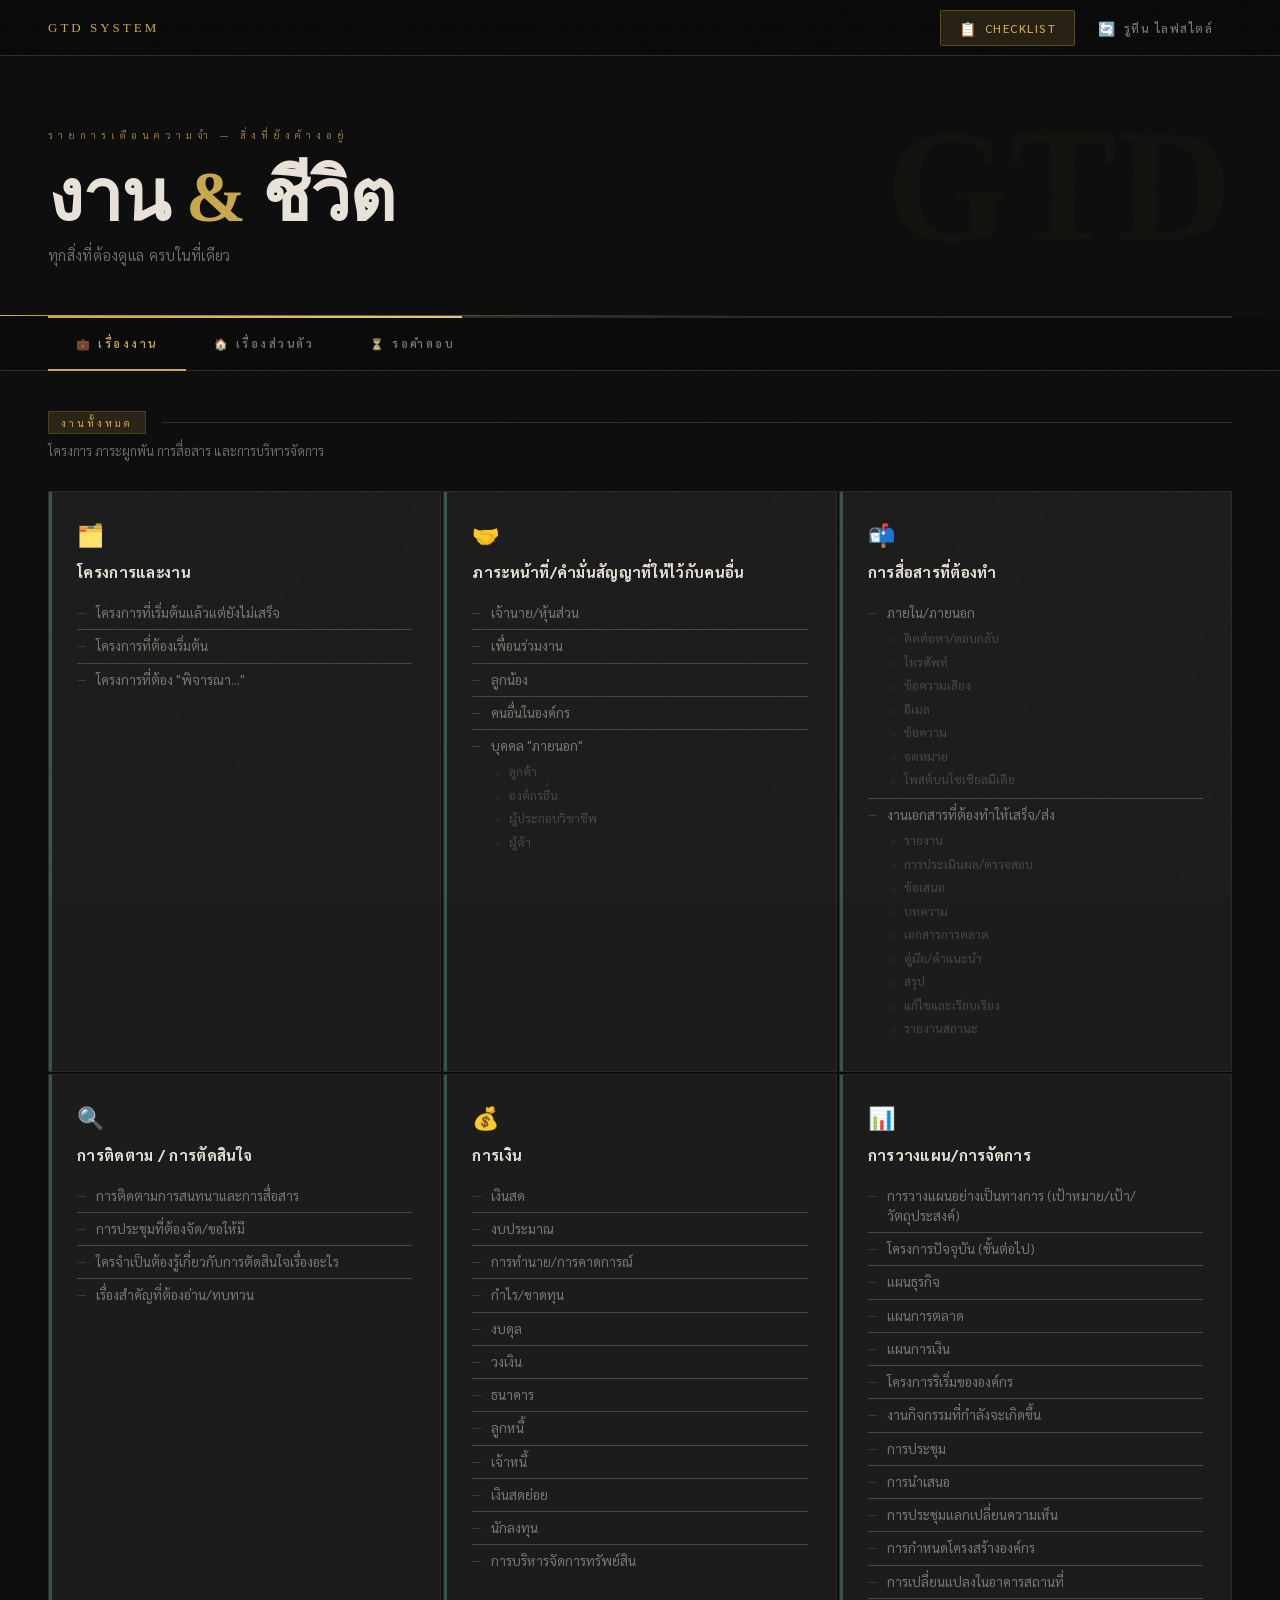
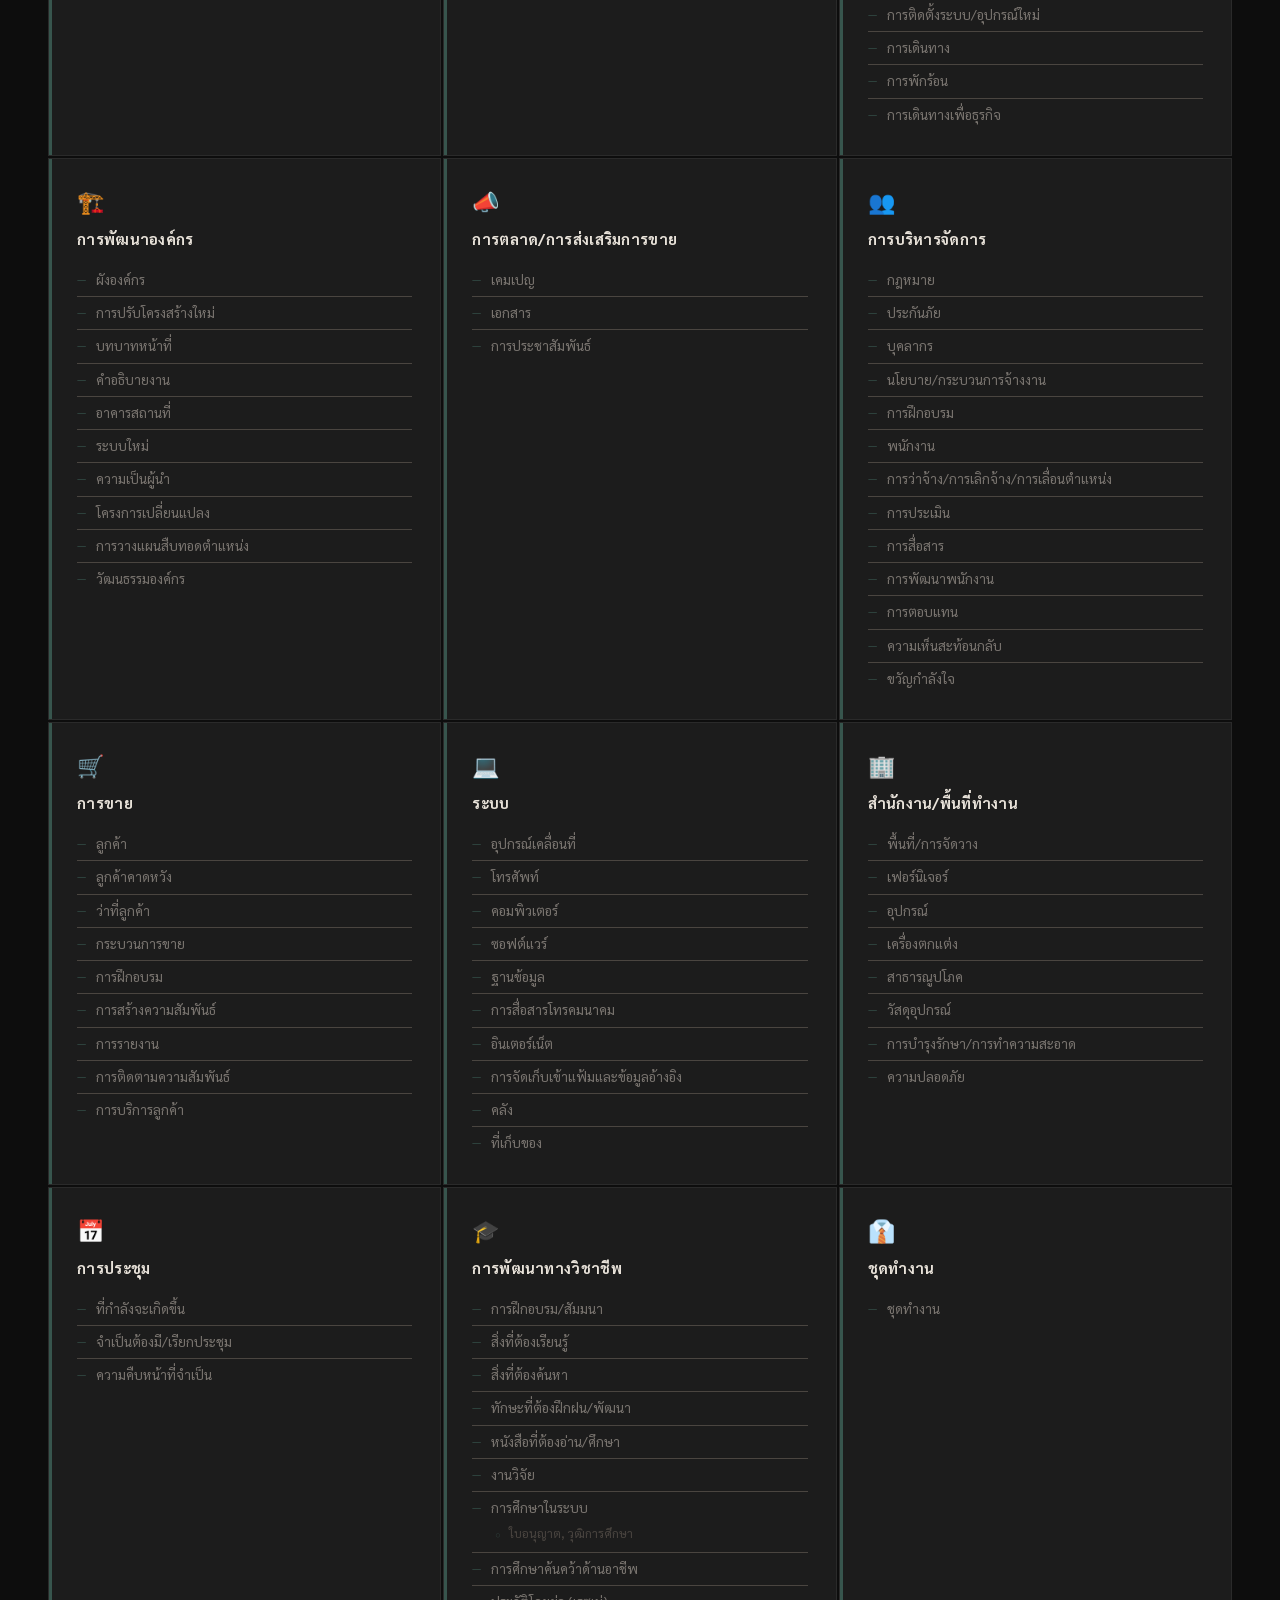
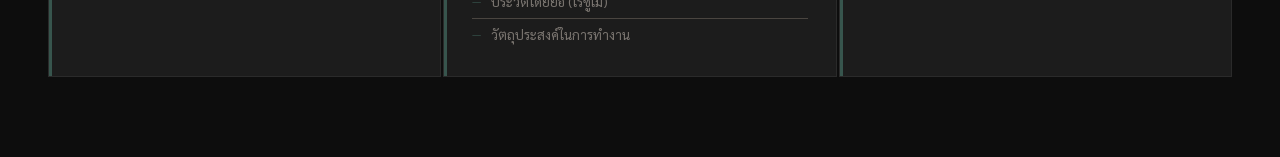
==== commit 70ce4cfc: "dsf dsfdsf" ====
--- a/checklist.html
+++ b/checklist.html
@@ -49,62 +49,124 @@
     }
 
     /* ─── NAV ─── */
-.site-nav{
-  position:sticky;top:0;z-index:200;
-  background:rgba(10,10,10,0.92);
-  backdrop-filter:blur(24px);
-  border-bottom:1px solid var(--border);
-  display:flex;align-items:center;
-  padding:0 48px;
-  height:56px;
-}
-.nav-brand{
-  font-family:'Cinzel',serif;
-  font-size:13px;letter-spacing:3px;
-  color:var(--gold);text-decoration:none;
-  flex:1;
-}
-.nav-links{display:flex;gap:4px;}
-.nav-link{
-  display:flex;align-items:center;gap:7px;
-  padding:8px 18px;
-  font-size:12px;letter-spacing:1.5px;text-transform:uppercase;
-  color:var(--text-muted);text-decoration:none;
-  border:1px solid transparent;
-  transition:all .2s;border-radius:2px;
-  font-weight:500;
-}
-.nav-link:hover{color:var(--text);border-color:var(--border);}
-.nav-link.active{
-  color:var(--gold);
-  border-color:rgba(201,168,76,0.3);
-  background:var(--gold-dim);
-}
-.nav-link .icon{font-size:14px;}
-
+    .site-nav {
+      position: sticky;
+      top: 0;
+      z-index: 200;
+      background: rgba(10, 10, 10, 0.92);
+      backdrop-filter: blur(24px);
+      border-bottom: 1px solid var(--border);
+      display: flex;
+      align-items: center;
+      padding: 0 48px;
+      height: 56px;
+    }
+
+    .nav-brand {
+      font-family: 'Cinzel', serif;
+      font-size: 13px;
+      letter-spacing: 3px;
+      color: var(--gold);
+      text-decoration: none;
+      flex: 1;
+    }
+
+    .nav-links {
+      display: flex;
+      gap: 4px;
+    }
+
+    .nav-link {
+      display: flex;
+      align-items: center;
+      gap: 7px;
+      padding: 8px 18px;
+      font-size: 12px;
+      letter-spacing: 1.5px;
+      text-transform: uppercase;
+      color: var(--text-muted);
+      text-decoration: none;
+      border: 1px solid transparent;
+      transition: all .2s;
+      border-radius: 2px;
+      font-weight: 500;
+    }
+
+    .nav-link:hover {
+      color: var(--text);
+      border-color: var(--border);
+    }
+
+    .nav-link.active {
+      color: var(--gold);
+      border-color: rgba(201, 168, 76, 0.3);
+      background: var(--gold-dim);
+    }
+
+    .nav-link .icon {
+      font-size: 14px;
+    }
 
     header {
-      padding: 60px 48px 40px;
-      border-bottom: 1px solid var(--border);
+      padding: 72px 48px 52px;
       position: relative;
+      overflow: hidden;
     }
 
     header::after {
       content: '';
       position: absolute;
-      bottom: -1px;
-      left: 48px;
-      width: 120px;
-      height: 2px;
-      background: var(--gold);
+      bottom: 0;
+      left: 0;
+      right: 0;
+      height: 1px;
+      background: linear-gradient(90deg, var(--gold) 0%, transparent 60%);
     }
 
     .header-eyebrow {
-      font-size: 11px;
-      letter-spacing: 4px;
+      font-size: 10px;
+      letter-spacing: 5px;
       text-transform: uppercase;
       color: var(--gold);
-      margin-bottom: 16px;
+      margin-bottom: 20px;
+      opacity: .7;
+    }
+
+    .header-title {
+      font-family: 'Cinzel', serif;
+      font-size: clamp(40px, 6vw, 72px);
+      font-weight: 900;
+      line-height: 1;
+      color: var(--text);
+      letter-spacing: -1px;
+      margin-bottom: 6px;
+    }
+
+    .header-title em {
+      color: var(--gold);
+      font-style: normal;
+    }
+
+    .header-sub {
+      margin-top: 16px;
+      font-size: 14px;
+      color: var(--text-muted);
+      font-weight: 300;
+      letter-spacing: .3px;
+    }
+
+    .header-deco {
+      position: absolute;
+      right: 48px;
+      top: 50%;
+      transform: translateY(-50%);
+      font-family: 'Cinzel', serif;
+      font-size: 160px;
+      font-weight: 900;
+      color: rgba(201, 168, 76, 0.03);
+      pointer-events: none;
+      line-height: 1;
+      user-select: none;
     }
 
     h1 {
@@ -127,24 +189,42 @@
       font-weight: 300;
     }
 
-    .tabs{
-  display:flex;
-  padding:0 48px;
-  border-bottom:1px solid var(--border);
-  background:rgba(10,10,10,0.8);
-  backdrop-filter:blur(16px);
-  position:sticky;top:56px;z-index:100;
-}
-.tab{
-  padding:18px 28px;
-  font-size:11px;letter-spacing:2.5px;text-transform:uppercase;
-  font-weight:600;color:var(--text-muted);
-  cursor:pointer;border-bottom:2px solid transparent;
-  margin-bottom:-1px;transition:all .2s;white-space:nowrap;
-  display:flex;align-items:center;gap:8px;
-}
-.tab:hover{color:var(--text);}
-.tab.active{color:var(--gold);border-bottom-color:var(--gold);}
+    .tabs {
+      display: flex;
+      padding: 0 48px;
+      border-bottom: 1px solid var(--border);
+      background: rgba(10, 10, 10, 0.8);
+      backdrop-filter: blur(16px);
+      position: sticky;
+      top: 56px;
+      z-index: 100;
+    }
+
+    .tab {
+      padding: 18px 28px;
+      font-size: 11px;
+      letter-spacing: 2.5px;
+      text-transform: uppercase;
+      font-weight: 600;
+      color: var(--text-muted);
+      cursor: pointer;
+      border-bottom: 2px solid transparent;
+      margin-bottom: -1px;
+      transition: all .2s;
+      white-space: nowrap;
+      display: flex;
+      align-items: center;
+      gap: 8px;
+    }
+
+    .tab:hover {
+      color: var(--text);
+    }
+
+    .tab.active {
+      color: var(--gold);
+      border-bottom-color: var(--gold);
+    }
 
     main {
       padding: 40px 48px 80px;
@@ -317,7 +397,7 @@
     }
 
     .progress-bar {
-      height: 2px;
+      height: 1px;
       background: var(--border);
       margin: 0 48px;
     }
@@ -457,14 +537,24 @@
     </div>
   </nav>
 
+  <!-- ─── HEADER ─── -->
   <header>
-    <div class="header-eyebrow">รายการเตือนความจำเรื่องที่ยังทำไม่เสร็จ</div>
-    <h1>งาน <span>&</span> ชีวิต</h1>
+    <div class="header-deco">GTD</div>
+    <div class="header-eyebrow">รายการเตือนความจำ — สิ่งที่ยังค้างอยู่</div>
+    <h1 class="header-title">งาน <em>&</em> ชีวิต</h1>
     <p class="header-sub">ทุกสิ่งที่ต้องดูแล ครบในที่เดียว</p>
   </header>
 
-  <div class="progress-bar">
-    <div class="progress-fill"></div>
+  <div class="progress-wrap">
+    <div class="progress-bar">
+      <div class="progress-fill" id="progressFill"></div>
+    </div>
+  </div>
+
+  <div class="progress-wrap">
+    <div class="progress-bar">
+      <div class="progress-fill" id="progressFill"></div>
+    </div>
   </div>
 
   <nav class="tabs">
@@ -1122,4 +1212,4 @@
   </script>
 </body>
 
-</html>+</html>
